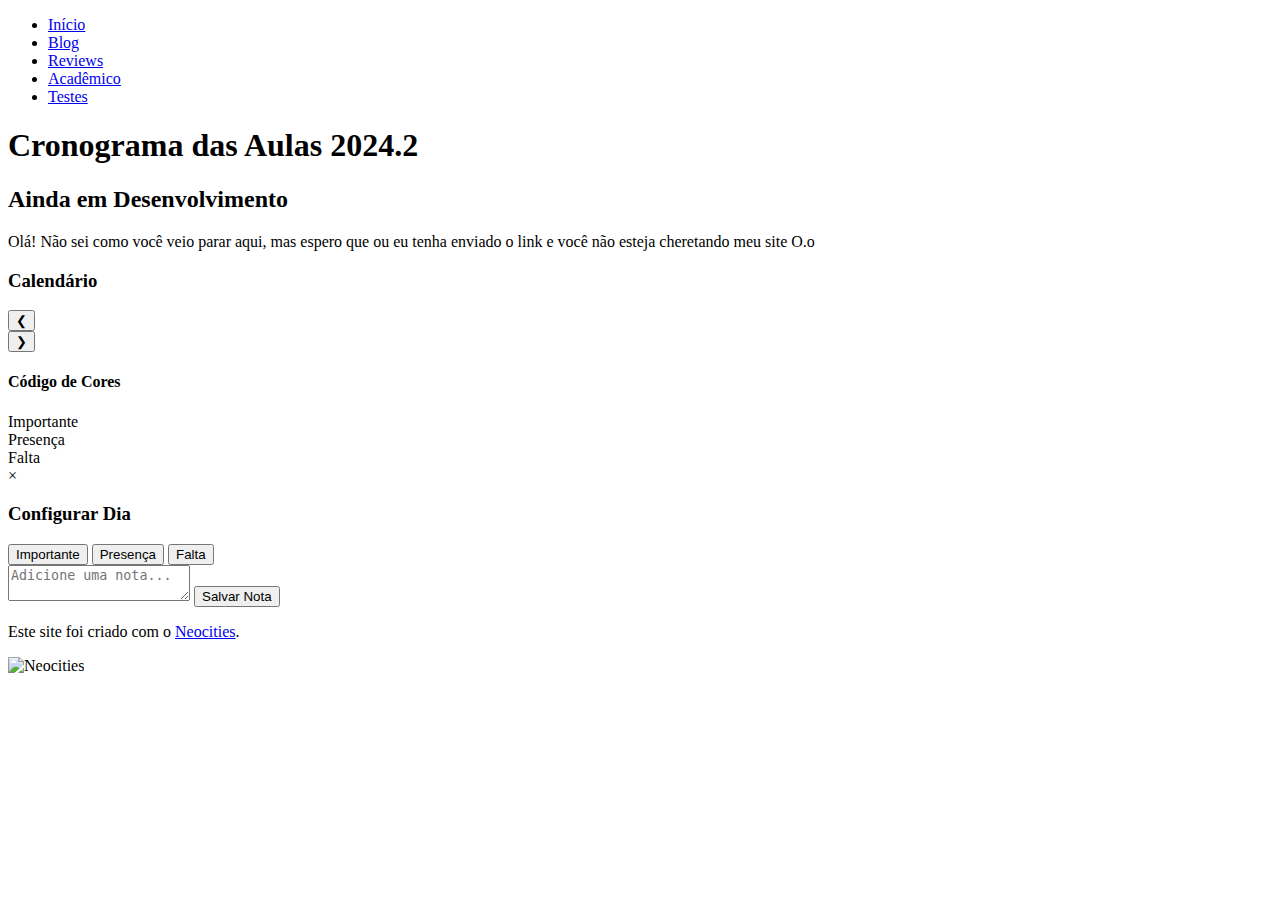
==== site/aula/pagina.html @ 5cfa5c71 "Create pagina.html" ====
<!DOCTYPE html>
<html lang="pt-BR">
<head>
    <meta charset="UTF-8">
    <meta name="viewport" content="width=device-width, initial-scale=1.0">
    <link rel="shortcut icon" href="https://files.catbox.moe/vqwe9n.png">
    <meta name="description" content="Um site simples, apenas para mostrar meu progresso!">
    <meta name="keywords" content="HTML, CSS, JavaScript, Rattop, Rattotráfico, Jogos, História antiga, Roller Coaster Tycoon">
    <meta property="og:title" content="Site do Ratto">
    <meta property="og:description" content="Site ainda em produção">
    <meta property="og:url" content="https://ratto.neocities.org/Coisas%20da%20Aula/">
    <meta property="og:image" content="https://files.catbox.moe/vqwe9n.png">
    <title>Cronograma das Aulas</title>
    <link rel="stylesheet" href="estilos.css">
</head>
<body>
    <main class="white-box">
        <nav>
            <ul>
                <li><a href="../index.html">Início</a></li>
                <li><a href="../blog/pagina.html">Blog</a></li>
                <li><a href="reviews.html">Reviews</a></li>
                <li><a href="#">Acadêmico</a></li>
                <li><a href="programming.html">Testes</a></li>
            </ul>
        </nav>
        <header>
            <h1>Cronograma das Aulas 2024.2</h1>
            <h2>Ainda em Desenvolvimento</h2>
        </header>
        <section>
            <p>Olá! Não sei como você veio parar aqui, mas espero que ou eu tenha enviado o link e você não esteja cheretando meu site O.o</p>
        </section>
        <div class="calendar">
            <h3>Calendário</h3>
            <div class="carousel">
                <button class="prev" onclick="prevMonth()">&#10094;</button>
                <div class="months">
                    <!-- Calendários Dinâmicos Serão Inseridos Aqui -->
                </div>
                <button class="next" onclick="nextMonth()">&#10095;</button>
            </div>
            <!-- Código de Cores -->
            <div class="color-code">
                <h4>Código de Cores</h4>
                <div class="color-item"><span class="color-sample" style="background-color: #ff9999;"></span> Importante</div>
                <div class="color-item"><span class="color-sample" style="background-color: #99ff99;"></span> Presença</div>
                <div class="color-item"><span class="color-sample" style="background-color: #9999ff;"></span> Falta</div>
            </div>
            <!-- Modal para escolher cor e adicionar notas -->
            <div id="color-note-modal" class="modal">
                <div class="modal-content">
                    <span class="close" onclick="closeModal()">&times;</span>
                    <h3>Configurar Dia</h3>
                    <div class="color-options">
                        <button onclick="setColor('#ff9999')">Importante</button>
                        <button onclick="setColor('#99ff99')">Presença</button>
                        <button onclick="setColor('#9999ff')">Falta</button>
                    </div>
                    <textarea id="note-text" placeholder="Adicione uma nota..."></textarea>
                    <button onclick="saveNote()">Salvar Nota</button>
                </div>
            </div>
        </div>
        <footer>
            <p>Este site foi criado com o <a href="http://neocities.org">Neocities</a>.</p>
            <img src="/neocities.png" alt="Neocities">
        </footer>
    </main>
    <script src="script.js"></script>
</body>
</html>
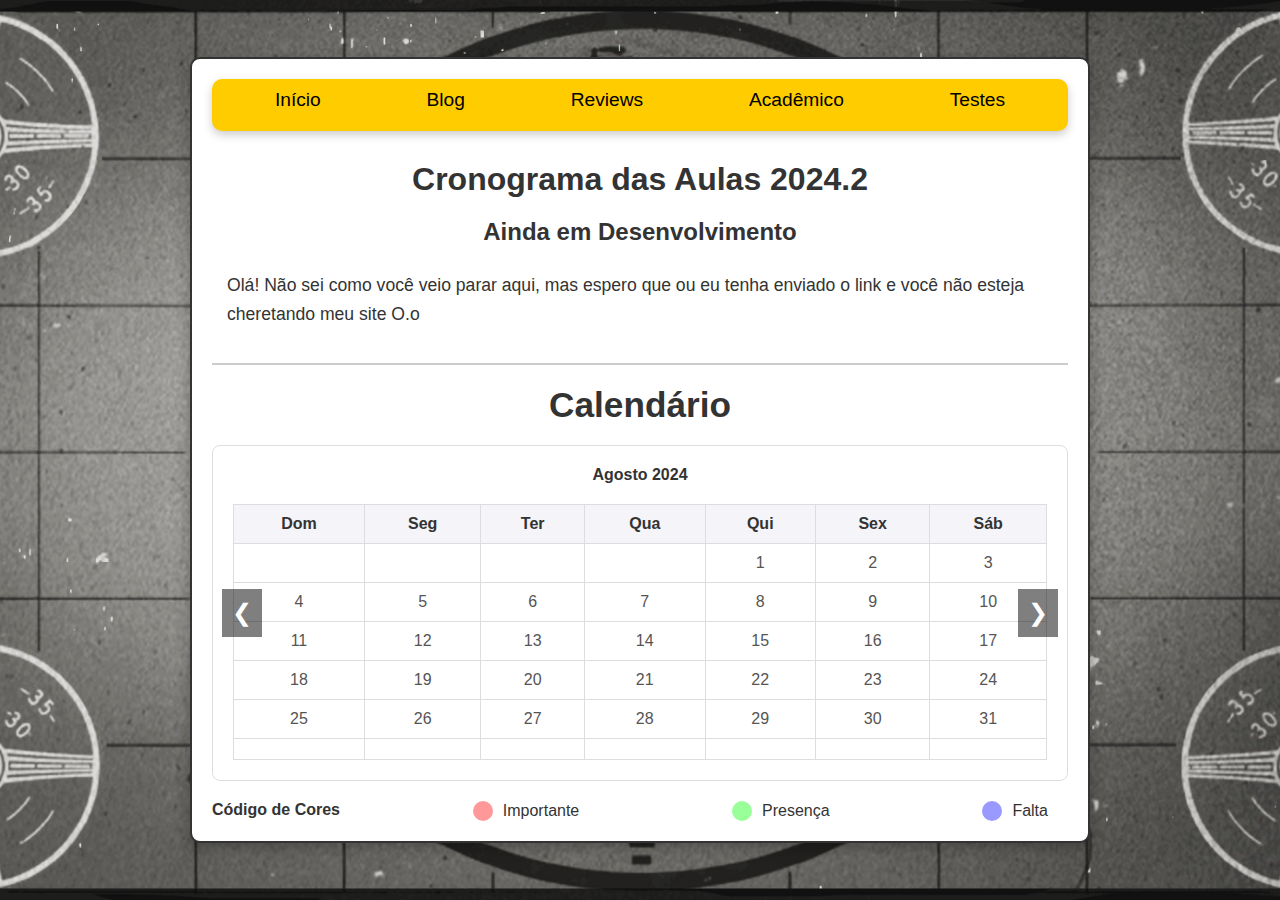
==== commit cc3ae432: "removido o neocities do site" ====
--- a/site/aula/pagina.html
+++ b/site/aula/pagina.html
@@ -63,8 +63,7 @@
             </div>
         </div>
         <footer>
-            <p>Este site foi criado com o <a href="http://neocities.org">Neocities</a>.</p>
-            <img src="/neocities.png" alt="Neocities">
+
         </footer>
     </main>
     <script src="script.js"></script>
--- a/site/aula/estilos.css
+++ b/site/aula/estilos.css
@@ -0,0 +1,329 @@
+/* Reset some default styles */
+* {
+    margin: 0;
+    padding: 0;
+    box-sizing: border-box;
+}
+
+body {
+    font-family: 'Verdana', sans-serif; /* Fonte dos anos 2000 */
+    background-image: url('../background.jpg'); /* Papel de parede de fundo */
+    background-size: cover; /* Garante que o fundo cubra toda a tela */
+    background-position: center; /* Centraliza o papel de parede */
+    color: #333; /* Cor do texto */
+    display: flex;
+    flex-direction: column; /* Alinha os itens verticalmente */
+    align-items: center;
+    justify-content: center;
+    height: 100vh;
+    padding: 10px;
+    overflow: hidden; /* Evita rolagem quando o conteúdo é muito grande */
+}
+
+.white-box {
+    background: #fff; /* Cor sólida de fundo */
+    width: 100%;
+    max-width: 900px;
+    border: 2px solid #333; /* Borda para um visual mais antigo */
+    border-radius: 10px;
+    padding: 20px;
+    overflow: hidden; /* Evita rolagem interna indesejada */
+    text-align: center;
+    box-shadow: 0 4px 15px rgba(0, 0, 0, 0.3); /* Adiciona uma sombra para destaque */
+}
+
+nav {
+    width: 100%; /* Garante que o nav ocupe toda a largura disponível */
+    background-color: #ffcc00; /* Cor de fundo do menu para mais destaque */
+    border-radius: 10px;
+    box-shadow: 0 4px 10px rgba(0, 0, 0, 0.2); /* Adiciona sombra ao fundo do menu */
+    margin-bottom: 20px; /* Espaço abaixo do menu */
+}
+
+nav ul {
+    list-style: none;
+    display: flex;
+    justify-content: space-around;
+    padding: 10px;
+    margin: 0;
+}
+
+nav ul li a {
+    color: #000; /* Cor do link */
+    text-decoration: none;
+    font-size: 1.2em;
+    padding: 10px 15px;
+    border-radius: 5px;
+    transition: background-color 0.3s, color 0.3s;
+}
+
+nav ul li a:hover {
+    background-color: #ff9900; /* Cor de fundo ao passar o mouse */
+    color: #fff; /* Cor do texto ao passar o mouse */
+}
+
+h1, h2 {
+    color: #333;
+    padding: 10px 0;
+}
+
+p {
+    padding: 15px;
+    line-height: 1.6;
+    font-size: 1.1em;
+    text-align: left;
+}
+
+ul {
+    list-style-type: none;
+    padding-left: 0; /* Remove padding padrão da lista */
+    text-align: left;
+    margin: 20px 0; /* Adiciona margem para separar a lista do texto */
+}
+
+ul li {
+    margin-bottom: 10px; /* Adiciona espaço entre os itens */
+}
+
+.white-box iframe, .white-box img {
+    display: block;
+    margin: 0 auto;
+}
+
+button.large-button {
+    background-color: #0066cc; /* Cor do botão */
+    border: none;
+    color: white;
+    padding: 15px 30px;
+    text-align: center;
+    text-decoration: none;
+    display: inline-block;
+    font-size: 1.1em;
+    margin: 10px 0;
+    cursor: pointer;
+    border-radius: 5px;
+    transition: background-color 0.3s;
+}
+
+button.large-button:hover {
+    background-color: #004d99; /* Cor do botão ao passar o mouse */
+}
+
+/* Calendário */
+.calendar {
+    border-top: 2px solid #ccc;
+    padding-top: 20px;
+    margin-top: 20px;
+}
+
+.calendar h3 {
+    font-size: 2.2em; /* Tamanho do título do calendário */
+    color: #333;
+    margin-bottom: 20px;
+}
+
+/* Carrossel */
+.carousel {
+    position: relative;
+    width: 100%;
+    overflow: hidden;
+}
+
+.carousel .months {
+    display: flex;
+    transition: transform 0.5s ease-in-out;
+}
+
+.carousel .month {
+    min-width: 100%;
+    box-sizing: border-box;
+    padding: 20px;
+    background-color: #fff;
+    border: 1px solid #ddd;
+    border-radius: 8px;
+}
+
+/* Botões de navegação */
+.prev, .next {
+    position: absolute;
+    top: 50%;
+    transform: translateY(-50%);
+    background-color: rgba(0, 0, 0, 0.5);
+    color: white;
+    border: none;
+    padding: 10px;
+    cursor: pointer;
+    z-index: 1;
+    font-size: 24px;
+}
+
+.prev {
+    left: 10px;
+}
+
+.next {
+    right: 10px;
+}
+
+/* Estilo opcional para melhorar a visibilidade dos botões */
+.prev:hover, .next:hover {
+    background-color: rgba(0, 0, 0, 0.8);
+}
+
+/* Tabela do calendário */
+.calendar table {
+    width: 100%;
+    border-collapse: collapse;
+    margin-top: 20px;
+}
+
+.calendar th,
+.calendar td {
+    border: 1px solid #ddd;
+    padding: 10px;
+    text-align: center;
+    font-size: 1em;
+}
+
+.calendar th {
+    background-color: #f4f4f9;
+    color: #333;
+    font-weight: bold;
+}
+
+.calendar td {
+    background-color: #fff;
+    color: #555;
+}
+
+/* Código de Cores */
+.color-code {
+    display: flex;
+    justify-content: space-between; /* Distribuir os itens ao longo da linha */
+    margin-top: 20px;
+}
+
+.color-item {
+    display: flex;
+    align-items: center;
+    margin-right: 20px; /* Espaçamento entre os itens */
+}
+
+.color-sample {
+    width: 20px;
+    height: 20px;
+    border-radius: 50%;
+    display: inline-block;
+    margin-right: 10px;
+}
+
+/* Modal */
+.modal {
+    display: none; /* Oculto por padrão */
+    position: fixed;
+    z-index: 1;
+    left: 0;
+    top: 0;
+    width: 100%;
+    height: 100%;
+    overflow: auto;
+    background-color: rgba(0,0,0,0.5);
+    padding-top: 60px;
+}
+
+.modal-content {
+    background-color: #ffffff;
+    margin: 5% auto;
+    padding: 20px;
+    border: 1px solid #888;
+    border-radius: 10px;
+    width: 80%;
+    max-width: 500px;
+    box-shadow: 0 0 10px rgba(0,0,0,0.3);
+}
+
+.close {
+    color: #aaa;
+    float: right;
+    font-size: 28px;
+    font-weight: bold;
+}
+
+.close:hover,
+.close:focus {
+    color: #333;
+    text-decoration: none;
+    cursor: pointer;
+}
+
+.color-options {
+    margin-bottom: 10px;
+}
+
+.color-options button {
+    background-color: #f4f4f9;
+    border: 1px solid #ddd;
+    border-radius: 5px;
+    padding: 10px;
+    margin: 5px;
+    cursor: pointer;
+}
+
+.color-options button:hover {
+    background-color: #e0e0e0;
+}
+
+/* Estilo para o textarea do modal */
+textarea#note-text {
+    width: 100%;
+    height: 100px;
+    padding: 10px;
+    border: 1px solid #ddd;
+    border-radius: 5px;
+    margin-bottom: 10px;
+    font-size: 1em;
+    resize: vertical; /* Permite redimensionar apenas verticalmente */
+}
+
+/* Botão de salvar nota */
+.modal button {
+    background-color: #007BFF;
+    color: #fff;
+    border: none;
+    padding: 10px 20px;
+    border-radius: 5px;
+    cursor: pointer;
+    font-size: 1em;
+}
+
+.modal button:hover {
+    background-color: #0056b3;
+}
+
+@media (max-width: 768px) {
+    .white-box {
+        padding: 10px; /* Ajusta o padding para telas menores */
+        width: 90%; /* Ajusta a largura da caixa */
+    }
+
+    nav ul {
+        flex-direction: column;
+        padding: 0;
+    }
+
+    nav ul li {
+        margin-bottom: 10px;
+    }
+}
+
+@media (max-width: 480px) {
+    nav ul li a {
+        font-size: 1em; /* Reduz o tamanho da fonte para dispositivos muito pequenos */
+        padding: 8px 10px;
+    }
+
+    button.large-button {
+        font-size: 1em; /* Reduz o tamanho da fonte do botão */
+        padding: 12px 25px; /* Ajusta o padding do botão */
+    }
+}
